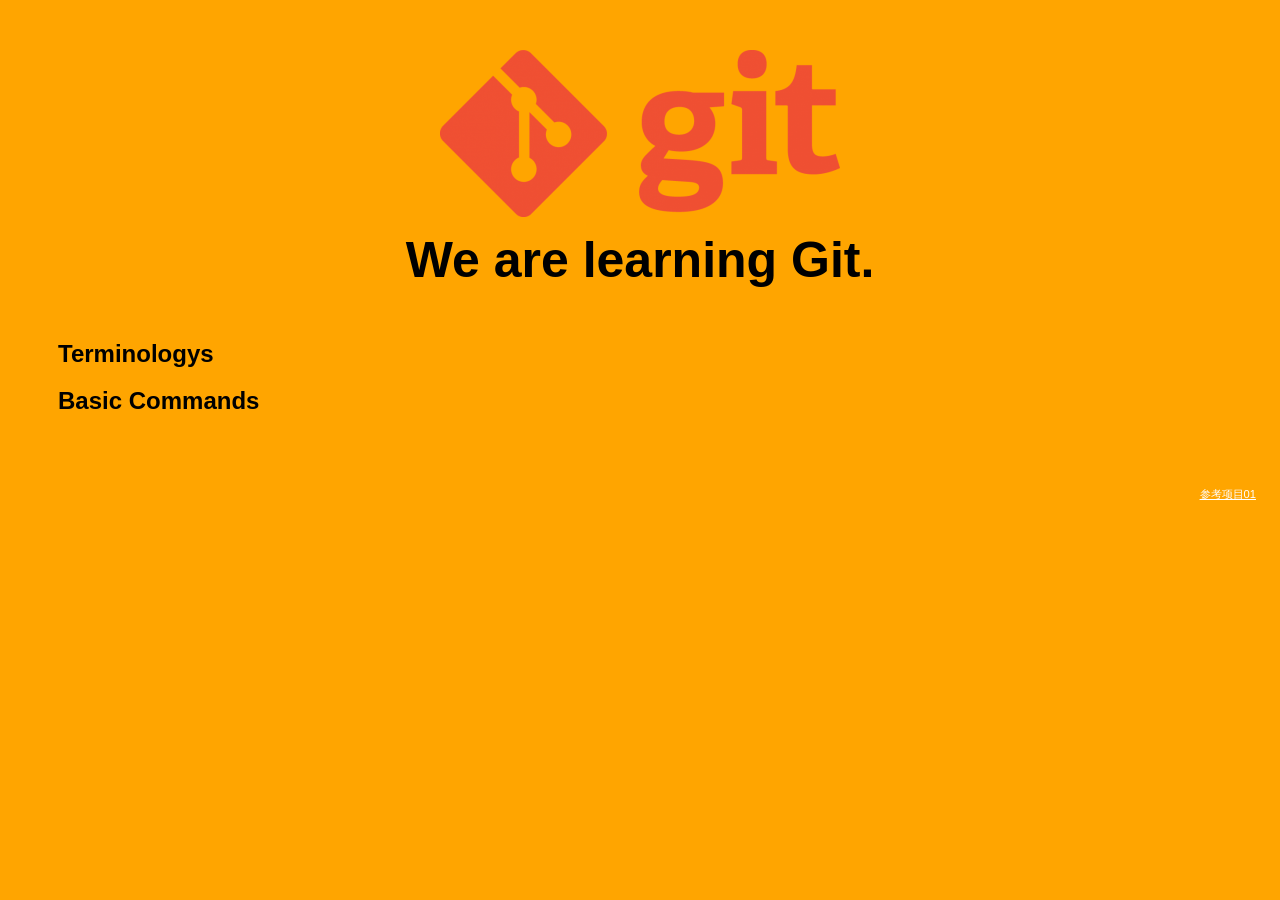
==== index.htm @ f0b096d7 "Mv index.html to index.htm" ====
<!DOCTYPE html>
<html>
<head>
	<title>Git Demo</title>
	<link rel="stylesheet" type="text/css" href="styles/style.css">
</head>
<body>
	<header>
			<img id="header-img" src="images/git-logo.png">
			<h1 id='header-words'>We  are learning Git.</h1> 
	</header>

	<section>
		<div class="accordion"><h1>Terminologys</h1></div>
		<div class="panel">
			<ol>
				<li>bare repository</li>
				<li>non fast-forward</li>
				<li></li>
				<li></li>
				<li></li> 
			</ol> 	
		</div>

		<div class="accordion"><h1>Basic Commands</h1></div>
		<div class="panel">
			<ol>
			  <li>config</li>
			  <li>add</li>
			  <li>commit</li>
			  <li>mv</li>
			  <li>rm</li>
			  <li>stash</li>
			  <li>log</li>
			</ol>			
		</div>		
	</section>

	<footer>
		<p>
			<a href="https://github.com/TTN-js/unforGITtable">参考项目01</a>
		</p>
	</footer>	
	 <script src="js/script.js"></script>
</body>
</html>
---- styles/style.css ----
body{
	background-color: orange;
    font-family: 'Ubuntu', sans-serif;
    color: black;
}

body a{
	color: white;
}

header{
	text-align: center;
	margin-top: 50px;
}

h3{
	color: red;
}

#header-img{
	width: 400px;
}

#header-words{
	line-height: 10px;
	font-size: 50px;
    font-family: 'Exo', sans-serif;
    margin-bottom: 75px;
}

section{
	padding: 0 50px 0px 50px;
	text-align: left;
}

footer{
	right: 0;
  	bottom: 0;
  	position: relative;
 	padding: 10px 1rem 10px 0;
 	margin-top: 50px;
 	font-size: 0.7em;
  	text-align: right;
}

footer p{
	margin-bottom:0;
}


div.accordion {
    cursor: pointer;
    border: none;
    outline: none;

}

div.accordion.active, div.accordion:hover {
    background-color: white;
    color: #1D2031;
}

div.panel {
    padding: 0 18px 0 0;
    display: none;
}
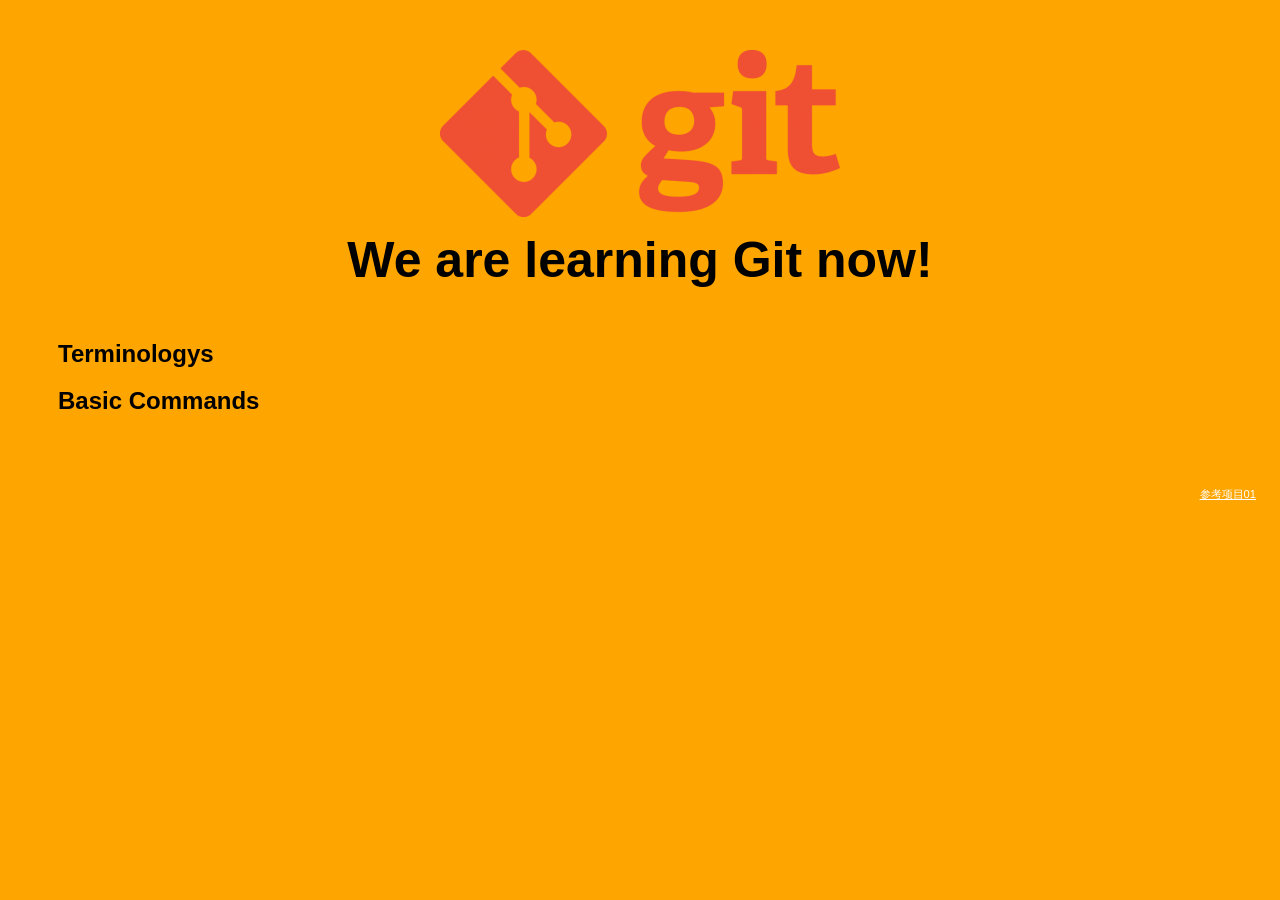
==== commit 07131474: "Merge branch 'feature/add_git_commands' of github.com:jamsonwoo/gitLeaning into feature/add_git_comm" ====
--- a/index.htm
+++ b/index.htm
@@ -7,7 +7,7 @@
 <body>
 	<header>
 			<img id="header-img" src="images/git-logo.png">
-			<h1 id='header-words'>We  are learning Git.</h1> 
+			<h1 id='header-words'>We are learning Git now!</h1> 
 	</header>
 
 	<section>
